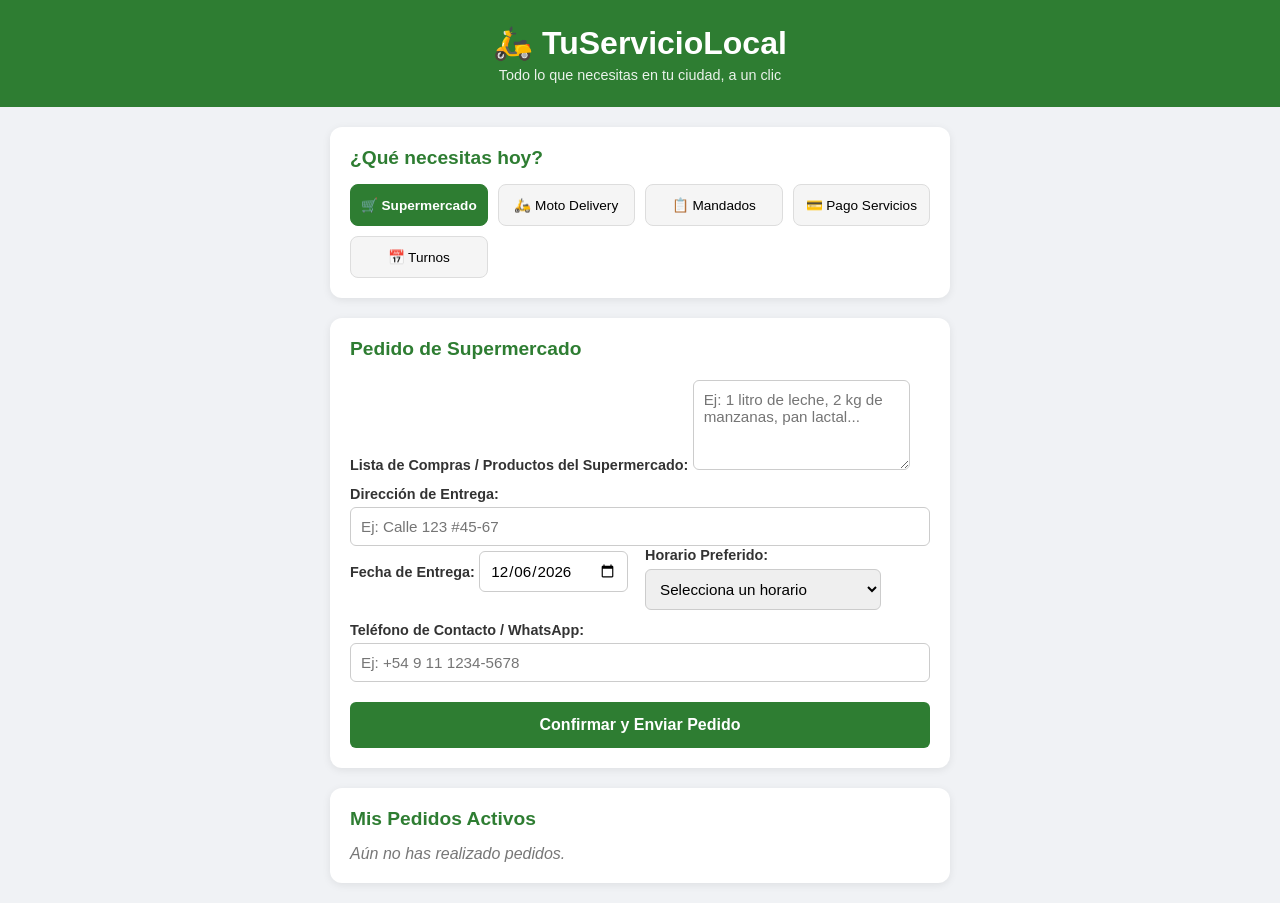
==== index.html @ 78b65182 "Add files via upload" ====
<!DOCTYPE html>
<html lang="es">
<head>
    <meta charset="UTF-8">
    <meta name="viewport" content="width=device-width, initial-scale=1.0">
    <title>MultiServicios Ciudad - Delivery & Mandados</title>
    <link rel="stylesheet" href="styles.css">
</head>
<body>
    <header>
        <h1>🛵 TuServicioLocal</h1>
        <p>Todo lo que necesitas en tu ciudad, a un clic</p>
    </header>

    <main class="container">
        <!-- Selección de Servicio -->
        <section class="card">
            <h2>¿Qué necesitas hoy?</h2>
            <div class="service-grid">
                <button class="service-btn active" onclick="selectService('super')">🛒 Supermercado</button>
                <button class="service-btn" onclick="selectService('delivery')">🛵 Moto Delivery</button>
                <button class="service-btn" onclick="selectService('mandados')">📋 Mandados</button>
                <button class="service-btn" onclick="selectService('servicios')">💳 Pago Servicios</button>
                <button class="service-btn" onclick="selectService('turnos')">📅 Turnos</button>
            </div>
        </section>

        <!-- Formulario dinámico de Solicitud -->
        <section class="card">
            <h2 id="formTitle">Pedido de Supermercado</h2>
            <form id="orderForm">
                
                <!-- Campo Dinámico según el servicio -->
                <div id="dynamicFields">
                    <label for="details">Lista de Compras / Productos del Supermercado:</label>
                    <textarea id="details" rows="4" placeholder="Ej: 1 litro de leche, 2 kg de manzanas, pan lactal..." required></textarea>
                </div>

                <label for="address">Dirección de Entrega:</label>
                <input type="text" id="address" placeholder="Ej: Calle 123 #45-67" required>

                <!-- Programación de Fecha y Horario -->
                <div class="time-schedule">
                    <div>
                        <label for="deliveryDate">Fecha de Entrega:</label>
                        <input type="date" id="deliveryDate" required>
                    </div>
                    <div>
                        <label for="deliveryTime">Horario Preferido:</label>
                        <select id="deliveryTime" required>
                            <option value="">Selecciona un horario</option>
                            <option value="Lo antes posible">Lo antes posible (Express)</option>
                            <option value="09:00 - 11:00 AM">Mañana (09:00 - 11:00 AM)</option>
                            <option value="11:00 - 01:00 PM">Mediodía (11:00 - 01:00 PM)</option>
                            <option value="04:00 - 06:00 PM">Tarde (04:00 - 06:00 PM)</option>
                            <option value="06:00 - 08:00 PM">Noche (06:00 - 08:00 PM)</option>
                        </select>
                    </div>
                </div>

                <label for="phone">Teléfono de Contacto / WhatsApp:</label>
                <input type="tel" id="phone" placeholder="Ej: +54 9 11 1234-5678" required>

                <button type="submit" class="submit-btn">Confirmar y Enviar Pedido</button>
            </form>
        </section>

        <!-- Lista de Pedidos Solicitados -->
        <section class="card">
            <h2>Mis Pedidos Activos</h2>
            <div id="orderList">
                <p class="empty-msg">Aún no has realizado pedidos.</p>
            </div>
        </section>
    </main>

    <script src="app.js"></script>
</body>
</html>
---- styles.css ----
* {
    box-sizing: border-box;
    margin: 0;
    padding: 0;
    font-family: 'Segoe UI', Tahoma, Geneva, Verdana, sans-serif;
}

body {
    background-color: #f0f2f5;
    color: #333;
}

header {
    background-color: #2e7d32;
    color: white;
    text-align: center;
    padding: 1.5rem 1rem;
}

header p {
    font-size: 0.9rem;
    opacity: 0.9;
    margin-top: 5px;
}

.container {
    max-width: 650px;
    margin: 20px auto;
    padding: 0 15px;
}

.card {
    background: white;
    padding: 20px;
    margin-bottom: 20px;
    border-radius: 12px;
    box-shadow: 0 2px 8px rgba(0, 0, 0, 0.08);
}

h2 {
    margin-bottom: 15px;
    color: #2e7d32;
    font-size: 1.2rem;
}

/* Rejilla de Botones de Servicio */
.service-grid {
    display: grid;
    grid-template-columns: repeat(auto-fit, minmax(110px, 1fr));
    gap: 10px;
}

.service-btn {
    background: #f5f5f5;
    border: 1px solid #ddd;
    border-radius: 8px;
    padding: 12px 8px;
    font-size: 0.85rem;
    cursor: pointer;
    transition: all 0.2s ease;
}

.service-btn:hover, .service-btn.active {
    background: #2e7d32;
    color: white;
    border-color: #2e7d32;
    font-weight: bold;
}

form {
    display: flex;
    flex-direction: column;
}

label {
    margin-top: 12px;
    font-size: 0.9rem;
    font-weight: 600;
}

input, select, textarea {
    padding: 10px;
    margin-top: 5px;
    border: 1px solid #ccc;
    border-radius: 6px;
    font-size: 0.95rem;
}

.time-schedule {
    display: grid;
    grid-template-columns: 1fr 1fr;
    gap: 10px;
}

.submit-btn {
    margin-top: 20px;
    padding: 14px;
    background-color: #2e7d32;
    color: white;
    border: none;
    border-radius: 6px;
    font-size: 1rem;
    font-weight: bold;
    cursor: pointer;
}

.submit-btn:hover {
    background-color: #1b5e20;
}

.order-item {
    border-left: 5px solid #2e7d32;
    background: #f9fbf9;
    padding: 12px;
    margin-bottom: 12px;
    border-radius: 6px;
}

.order-item p {
    margin-bottom: 5px;
    font-size: 0.9rem;
}

.empty-msg {
    color: #777;
    font-style: italic;
}
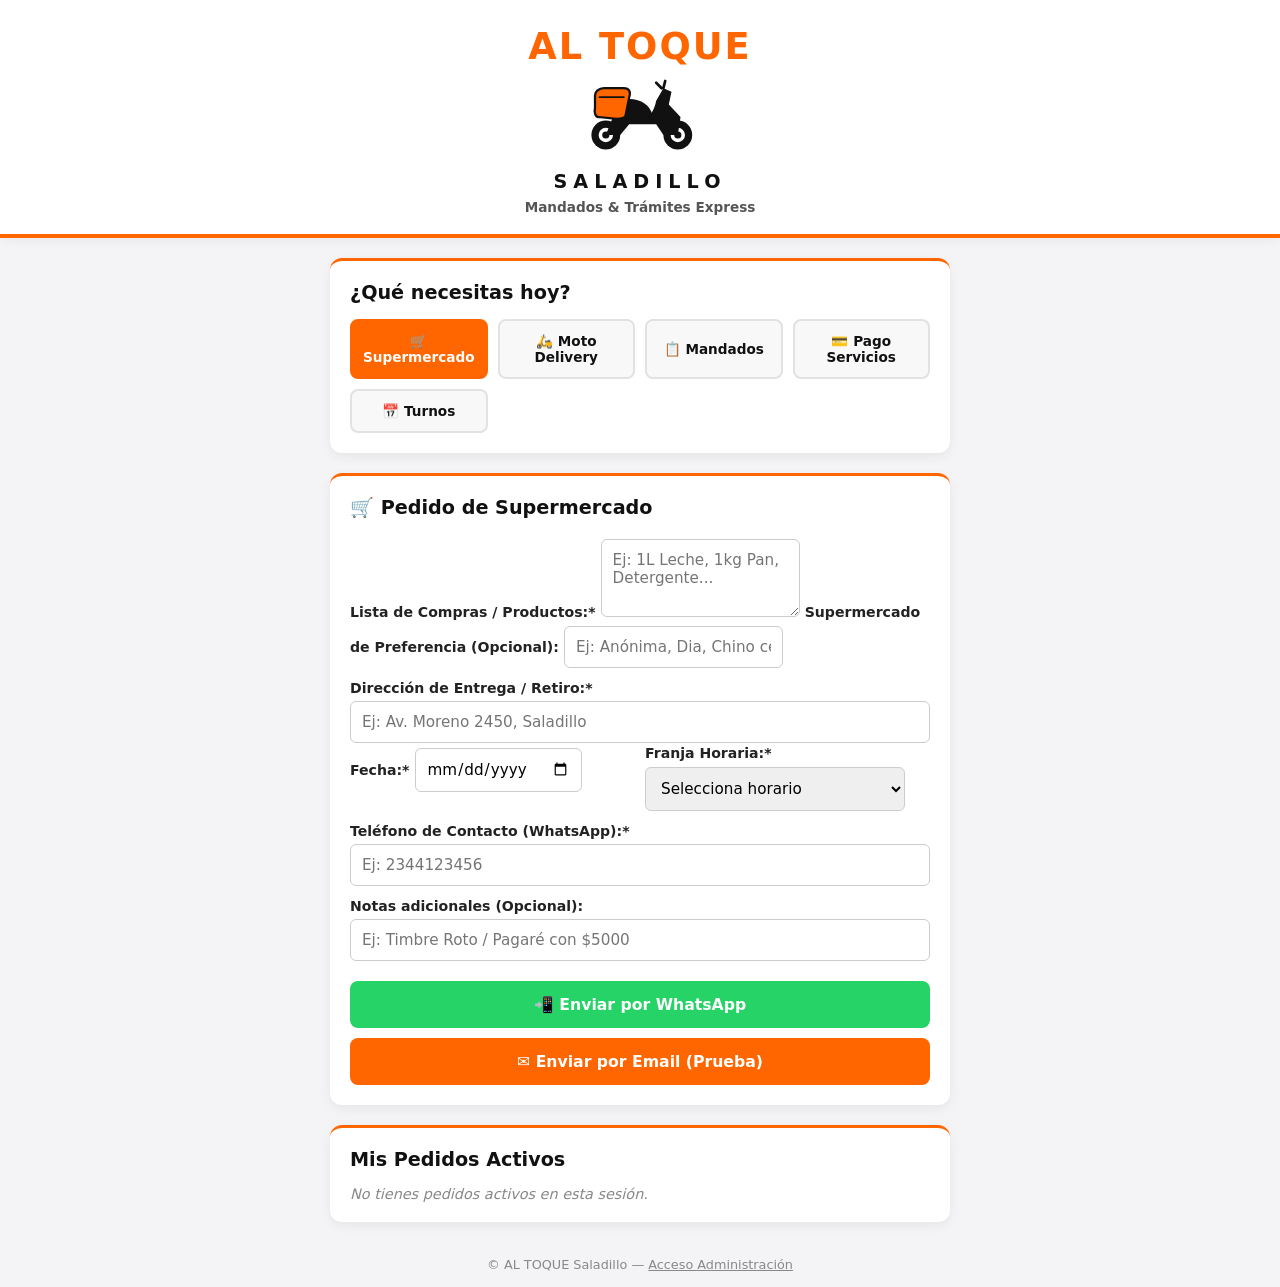
==== commit cb238ae7: "Rename Index.html to index.html" ====
--- a/index.html
+++ b/index.html
@@ -3,77 +3,135 @@
 <head>
     <meta charset="UTF-8">
     <meta name="viewport" content="width=device-width, initial-scale=1.0">
-    <title>MultiServicios Ciudad - Delivery & Mandados</title>
+    <title>AL TOQUE - Mandados y Trámites Saladillo</title>
     <link rel="stylesheet" href="styles.css">
 </head>
 <body>
+
+    <!-- CABECERA CON NUEVO LOGO PROFESIONAL DE SCOOTER/DELIVERY -->
     <header>
-        <h1>🛵 TuServicioLocal</h1>
-        <p>Todo lo que necesitas en tu ciudad, a un clic</p>
+        <div class="logo-container">
+            <span class="logo-top">AL TOQUE</span>
+            <div class="logo-icon">
+                <!-- SVG SCOOTER DE DELIVERY CON ASIENTO AÚN MÁS ALTO Y ANCHO -->
+                <svg width="150" height="90" viewBox="0 0 160 100" fill="none" xmlns="http://www.w3.org/2000/svg">
+                    <!-- Rueda Trasera -->
+                    <circle cx="42" cy="70" r="16" fill="#111111"/>
+                    <circle cx="42" cy="70" r="8" fill="#FFFFFF"/>
+                    <circle cx="42" cy="70" r="4" fill="#111111"/>
+
+                    <!-- Rueda Delantera -->
+                    <circle cx="122" cy="70" r="16" fill="#111111"/>
+                    <circle cx="122" cy="70" r="8" fill="#FFFFFF"/>
+                    <circle cx="122" cy="70" r="4" fill="#111111"/>
+
+                    <!-- Chasis Principal de la Scooter -->
+                    <path d="M 42 70 L 50 50 L 88 50 C 92 48, 96 42, 98 32 L 106 18 L 115 22 L 112 36 L 125 50 L 122 70 L 106 70 L 98 58 L 68 58 L 58 70 Z" fill="#111111"/>
+
+                    <!-- ASIENTO (MÁS ALTO Y MÁS ANCHO) -->
+                    <path d="M 45 48 C 48 24, 88 24, 94 48 L 90 52 L 48 52 Z" fill="#111111"/>
+
+                    <!-- Manubrio / Espejos -->
+                    <path d="M 104 18 L 98 12 M 106 18 L 108 10" stroke="#111111" stroke-width="3" stroke-linecap="round"/>
+
+                    <!-- Caja / Mochila de Delivery Naranja -->
+                    <path d="M 30 26 C 30 22, 34 18, 40 18 L 62 18 C 68 18, 70 22, 68 28 L 64 48 C 63 52, 58 52, 54 52 L 34 50 C 30 50, 29 44, 30 40 Z" fill="#FF6600" stroke="#111111" stroke-width="2.5"/>
+
+                    <!-- Detalle en la Caja de Delivery -->
+                    <path d="M 35 28 L 62 28" stroke="#111111" stroke-width="2" stroke-linecap="round"/>
+                </svg>
+            </div>
+            <span class="logo-bottom">SALADILLO</span>
+        </div>
+        <p class="slogan">Mandados & Trámites Express</p>
     </header>
 
     <main class="container">
-        <!-- Selección de Servicio -->
+        
+        <!-- SELECCIÓN DE SERVICIO -->
         <section class="card">
             <h2>¿Qué necesitas hoy?</h2>
             <div class="service-grid">
-                <button class="service-btn active" onclick="selectService('super')">🛒 Supermercado</button>
-                <button class="service-btn" onclick="selectService('delivery')">🛵 Moto Delivery</button>
-                <button class="service-btn" onclick="selectService('mandados')">📋 Mandados</button>
-                <button class="service-btn" onclick="selectService('servicios')">💳 Pago Servicios</button>
-                <button class="service-btn" onclick="selectService('turnos')">📅 Turnos</button>
+                <button class="service-btn active" onclick="selectService('super', this)">🛒 Supermercado</button>
+                <button class="service-btn" onclick="selectService('delivery', this)">🛵 Moto Delivery</button>
+                <button class="service-btn" onclick="selectService('mandados', this)">📋 Mandados</button>
+                <button class="service-btn" onclick="selectService('servicios', this)">💳 Pago Servicios</button>
+                <button class="service-btn" onclick="selectService('turnos', this)">📅 Turnos</button>
             </div>
         </section>
 
-        <!-- Formulario dinámico de Solicitud -->
+        <!-- FORMULARIO DE SOLICITUD -->
         <section class="card">
-            <h2 id="formTitle">Pedido de Supermercado</h2>
+            <h2 id="formTitle">🛒 Pedido de Supermercado</h2>
             <form id="orderForm">
                 
-                <!-- Campo Dinámico según el servicio -->
                 <div id="dynamicFields">
-                    <label for="details">Lista de Compras / Productos del Supermercado:</label>
-                    <textarea id="details" rows="4" placeholder="Ej: 1 litro de leche, 2 kg de manzanas, pan lactal..." required></textarea>
+                    <label for="details">Lista de Compras / Productos:*</label>
+                    <textarea id="details" rows="3" placeholder="Ej: 1L Leche, 1kg Pan, Detergente..." required></textarea>
+                    <label for="market">Supermercado de Preferencia (Opcional):</label>
+                    <input type="text" id="market" placeholder="Ej: Anónima, Dia, Chino centro...">
                 </div>
 
-                <label for="address">Dirección de Entrega:</label>
-                <input type="text" id="address" placeholder="Ej: Calle 123 #45-67" required>
+                <label for="address">Dirección de Entrega / Retiro:*</label>
+                <input type="text" id="address" placeholder="Ej: Av. Moreno 2450, Saladillo" required>
 
-                <!-- Programación de Fecha y Horario -->
+                <!-- FECHA Y FRANJA HORARIA -->
                 <div class="time-schedule">
                     <div>
-                        <label for="deliveryDate">Fecha de Entrega:</label>
+                        <label for="deliveryDate">Fecha:*</label>
                         <input type="date" id="deliveryDate" required>
                     </div>
                     <div>
-                        <label for="deliveryTime">Horario Preferido:</label>
+                        <label for="deliveryTime">Franja Horaria:*</label>
                         <select id="deliveryTime" required>
-                            <option value="">Selecciona un horario</option>
-                            <option value="Lo antes posible">Lo antes posible (Express)</option>
-                            <option value="09:00 - 11:00 AM">Mañana (09:00 - 11:00 AM)</option>
-                            <option value="11:00 - 01:00 PM">Mediodía (11:00 - 01:00 PM)</option>
-                            <option value="04:00 - 06:00 PM">Tarde (04:00 - 06:00 PM)</option>
-                            <option value="06:00 - 08:00 PM">Noche (06:00 - 08:00 PM)</option>
+                            <option value="">Selecciona horario</option>
+                            <option value="Lo antes posible (⚡ Express)">Lo antes posible (⚡ Express)</option>
+                            <option value="Mañana (08:30 a 11:00 hs)">Mañana (08:30 a 11:00 hs)</option>
+                            <option value="Mediodía (11:00 a 13:30 hs)">Mediodía (11:00 a 13:30 hs)</option>
+                            <option value="Tarde (16:00 a 18:30 hs)">Tarde (16:00 a 18:30 hs)</option>
+                            <option value="Noche (18:30 a 21:00 hs)">Noche (18:30 a 21:00 hs)</option>
                         </select>
                     </div>
                 </div>
 
-                <label for="phone">Teléfono de Contacto / WhatsApp:</label>
-                <input type="tel" id="phone" placeholder="Ej: +54 9 11 1234-5678" required>
+                <label for="phone">Teléfono de Contacto (WhatsApp):*</label>
+                <input type="tel" id="phone" placeholder="Ej: 2344123456" required>
 
-                <button type="submit" class="submit-btn">Confirmar y Enviar Pedido</button>
+                <label for="notes">Notas adicionales (Opcional):</label>
+                <input type="text" id="notes" placeholder="Ej: Timbre Roto / Pagaré con $5000">
+
+                <!-- BOTONES DE ENVÍO -->
+                <div class="button-group">
+                    <button type="submit" onclick="setSendMethod('whatsapp')" class="submit-btn whatsapp-btn">📲 Enviar por WhatsApp</button>
+                    <button type="submit" onclick="setSendMethod('email')" class="submit-btn email-btn">✉️ Enviar por Email (Prueba)</button>
+                </div>
             </form>
         </section>
 
-        <!-- Lista de Pedidos Solicitados -->
+        <!-- HISTORIAL CLIENTE -->
         <section class="card">
             <h2>Mis Pedidos Activos</h2>
             <div id="orderList">
-                <p class="empty-msg">Aún no has realizado pedidos.</p>
+                <p class="empty-msg">No tienes pedidos activos en esta sesión.</p>
             </div>
         </section>
+
     </main>
+
+    <!-- MODAL CONFIRMACIÓN -->
+    <div id="confirmModal" class="modal">
+        <div class="modal-content">
+            <div class="modal-icon">✅</div>
+            <h3 id="modalTitle">¡Pedido Registrado!</h3>
+            <p id="modalDesc">Procesando tu solicitud...</p>
+            <button onclick="closeModal()" class="submit-btn">Aceptar</button>
+        </div>
+    </div>
+
+    <footer style="text-align: center; padding: 15px; font-size: 0.8rem; color: #888;">
+        © AL TOQUE Saladillo — <a href="admin.html" style="color: #888; text-decoration: underline;">Acceso Administración</a>
+    </footer>
 
     <script src="app.js"></script>
 </body>
-</html>+</html>
--- a/styles.css
+++ b/styles.css
@@ -2,25 +2,55 @@
     box-sizing: border-box;
     margin: 0;
     padding: 0;
-    font-family: 'Segoe UI', Tahoma, Geneva, Verdana, sans-serif;
+    font-family: 'Segoe UI', system-ui, -apple-system, sans-serif;
 }
 
 body {
-    background-color: #f0f2f5;
-    color: #333;
+    background-color: #f4f4f6;
+    color: #111111;
 }
 
 header {
-    background-color: #2e7d32;
-    color: white;
+    background-color: #ffffff;
+    color: #111111;
     text-align: center;
-    padding: 1.5rem 1rem;
-}
-
-header p {
-    font-size: 0.9rem;
-    opacity: 0.9;
-    margin-top: 5px;
+    padding: 1.8rem 1rem 1.2rem 1rem;
+    border-bottom: 4px solid #FF6600;
+    box-shadow: 0 2px 10px rgba(0,0,0,0.05);
+}
+
+.logo-container {
+    display: flex;
+    flex-direction: column;
+    align-items: center;
+    justify-content: center;
+}
+
+.logo-top {
+    font-size: 2.3rem;
+    font-weight: 900;
+    color: #FF6600;
+    letter-spacing: 2px;
+    line-height: 1;
+}
+
+.logo-icon {
+    margin: 6px 0;
+}
+
+.logo-bottom {
+    font-size: 1.2rem;
+    font-weight: 900;
+    color: #111111;
+    letter-spacing: 6px;
+    line-height: 1;
+}
+
+.slogan {
+    font-size: 0.85rem;
+    color: #555555;
+    margin-top: 8px;
+    font-weight: 600;
 }
 
 .container {
@@ -34,16 +64,16 @@
     padding: 20px;
     margin-bottom: 20px;
     border-radius: 12px;
-    box-shadow: 0 2px 8px rgba(0, 0, 0, 0.08);
+    box-shadow: 0 4px 12px rgba(0, 0, 0, 0.06);
+    border-top: 3px solid #FF6600;
 }
 
 h2 {
     margin-bottom: 15px;
-    color: #2e7d32;
+    color: #111111;
     font-size: 1.2rem;
 }
 
-/* Rejilla de Botones de Servicio */
 .service-grid {
     display: grid;
     grid-template-columns: repeat(auto-fit, minmax(110px, 1fr));
@@ -51,20 +81,21 @@
 }
 
 .service-btn {
-    background: #f5f5f5;
-    border: 1px solid #ddd;
+    background: #f8f8f8;
+    border: 2px solid #e2e2e2;
     border-radius: 8px;
-    padding: 12px 8px;
+    padding: 12px 6px;
     font-size: 0.85rem;
+    font-weight: 700;
+    color: #111;
     cursor: pointer;
     transition: all 0.2s ease;
 }
 
 .service-btn:hover, .service-btn.active {
-    background: #2e7d32;
+    background: #FF6600;
     color: white;
-    border-color: #2e7d32;
-    font-weight: bold;
+    border-color: #FF6600;
 }
 
 form {
@@ -74,16 +105,18 @@
 
 label {
     margin-top: 12px;
-    font-size: 0.9rem;
-    font-weight: 600;
+    font-size: 0.88rem;
+    font-weight: 700;
+    color: #222;
 }
 
 input, select, textarea {
-    padding: 10px;
+    padding: 11px;
     margin-top: 5px;
     border: 1px solid #ccc;
     border-radius: 6px;
     font-size: 0.95rem;
+    outline-color: #FF6600;
 }
 
 .time-schedule {
@@ -92,36 +125,84 @@
     gap: 10px;
 }
 
+.button-group {
+    display: flex;
+    flex-direction: column;
+    gap: 10px;
+    margin-top: 20px;
+}
+
 .submit-btn {
-    margin-top: 20px;
     padding: 14px;
-    background-color: #2e7d32;
     color: white;
     border: none;
-    border-radius: 6px;
-    font-size: 1rem;
+    border-radius: 8px;
+    font-size: 0.98rem;
     font-weight: bold;
     cursor: pointer;
-}
-
-.submit-btn:hover {
-    background-color: #1b5e20;
-}
-
+    transition: background 0.2s;
+    text-align: center;
+}
+
+.whatsapp-btn {
+    background-color: #25D366;
+}
+.whatsapp-btn:hover {
+    background-color: #1ebc57;
+}
+
+.email-btn {
+    background-color: #FF6600;
+}
+.email-btn:hover {
+    background-color: #e05500;
+}
+
+/* HISTORIAL CLIENTE */
 .order-item {
-    border-left: 5px solid #2e7d32;
-    background: #f9fbf9;
-    padding: 12px;
+    border-left: 5px solid #FF6600;
+    background: #fff8f3;
+    padding: 14px;
     margin-bottom: 12px;
-    border-radius: 6px;
+    border-radius: 8px;
 }
 
 .order-item p {
-    margin-bottom: 5px;
+    margin-bottom: 6px;
     font-size: 0.9rem;
 }
 
-.empty-msg {
-    color: #777;
-    font-style: italic;
-}+.badge-status {
+    display: inline-block;
+    padding: 3px 8px;
+    border-radius: 12px;
+    font-size: 0.8rem;
+    font-weight: bold;
+}
+
+.status-pendiente { background: #fff3cd; color: #856404; }
+.status-camino { background: #cce5ff; color: #004085; }
+.status-entregado { background: #d4edda; color: #155724; }
+
+/* MODAL */
+.modal {
+    display: none;
+    position: fixed;
+    top: 0; left: 0; width: 100%; height: 100%;
+    background: rgba(0,0,0,0.6);
+    justify-content: center;
+    align-items: center;
+    z-index: 1000;
+}
+
+.modal-content {
+    background: white;
+    padding: 25px;
+    border-radius: 12px;
+    text-align: center;
+    max-width: 400px;
+    margin: 15px;
+}
+
+.modal-icon { font-size: 3rem; margin-bottom: 10px; }
+.empty-msg { color: #888; font-style: italic; font-size: 0.9rem; }
